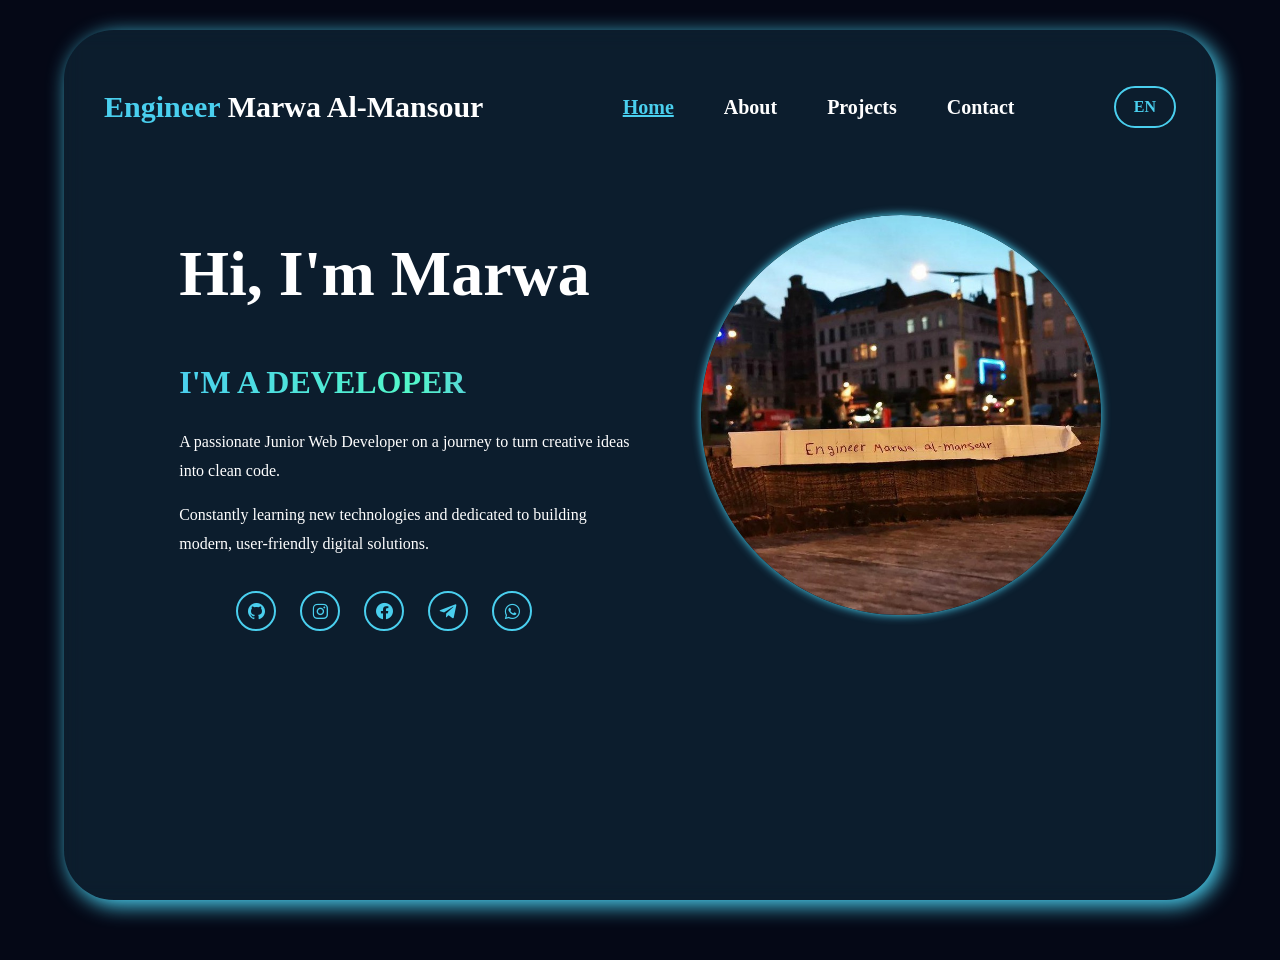
==== index.html @ 865c9d6d "Update index.html" ====
<!DOCTYPE html>
<html lang="en">
<head>
    <meta charset="UTF-8">
    <meta name="viewport" content="width=device-width, initial-scale=1.0">
    <meta name="description" content="Marwa Al-Mansour - Junior Web Developer Portfolio">
    <title>Marwa | Home</title>
    <link rel="stylesheet" href="https://unpkg.com/aos@next/dist/aos.css" />
    <link rel="stylesheet" href="style.css">
    <link href='https://unpkg.com/boxicons@2.1.4/css/boxicons.min.css' rel='stylesheet'>
    <link rel="icon" type="image/png" href="images/icon.png">
<link rel="apple-touch-icon" href="images/icon.png">
<link rel="manifest" href="manifest.json">
</head>
<body>
    <video autoplay loop muted plays-inline class="back-vid">
        <source src="images/galaxy.mp4" type="video/mp4">
    </video>

    <section class="main-section">
       <nav>

    <h1 class="logo" data-aos="zoom-in" data-aos-duration="1000">
        <span style="color:#4acfee;" data-lang="engineer">Engineer</span>
        <span data-lang="name">
                    Marwa Al-Mansour
    </span>
    </h1>
    
    <ul id="nav-links">
        <li><a class="active" href="index.html" data-lang="home">Home</a></li>
        <li><a href="about.html" data-lang="about">About</a></li>
        <li><a href="projects.html" data-lang="projects">Projects</a></li>
        <li><a href="contact.html" data-lang="contact">Contact</a></li>
    </ul>
 <div class="menu-toggle" id="menu-toggle">
            <i class='bx bx-menu'></i>
        </div>
    <div class="right-tools">
        <div class="language-toggle" id="language-toggle">EN</div>

    </div>

</nav>

        <div class="hero">
            <div class="hero-info">
                <h1
                    data-lang="hello"
                    data-aos="fade-right"
                    data-aos-duration="1000"
                    data-aos-delay="700">
                    Hi, I'm Marwa
                </h1>
                <h2 data-lang="developer">
                    I'm a Developer
                </h2>
                <p data-lang="intro1">
                    A passionate Junior Web Developer on a journey to turn creative ideas into clean code.
                </p>
                <p data-lang="intro2">
                    Constantly learning new technologies and dedicated to building modern, user-friendly digital solutions.
                </p>
                <div class="Buttons">
                    <ul class="ul-icons">
                        <li>
                            <a href="https://github.com/mar0wa22" target="_blank">
                                <i class='bx bxl-github'></i>
                            </a>
                        </li>
                        <li>
                            <a href="https://instagram.com/mar0wa22" target="_blank">
                                <i class='bx bxl-instagram'></i>
                            </a>
                        </li>
                        <li>
                            <a href="https://facebook.com/mar0wa22" target="_blank">
                                <i class='bx bxl-facebook-circle'></i>
                            </a>
                        </li>
                        <li>
                            <a href="https://t.me/mar0wa22" target="_blank">
                                <i class='bx bxl-telegram'></i>
                            </a>
                        </li>
                        <li>
                            <a href="https://wa.me/967779814624" target="_blank">
                                <i class='bx bxl-whatsapp'></i>
                            </a>
                        </li>
                    </ul>
                </div>
            </div>
            <div class="hero-img" data-aos="zoom-in-left" data-aos-duration="2500">
                <img src="images/marwa2.jpg" alt="Marwa Al-Mansour">
            </div>
        </div>
    </section>

    <script src="https://unpkg.com/aos@next/dist/aos.js"></script>
    <script>
        AOS.init();
    </script>

    <script src="language.js"></script>
    <script src="menu.js"></script>
</body>
</html>
---- style.css ----
/* ===========================
RESET & BASE
=========================== */
• {
margin: 0;
padding: 0;
box-sizing: border-box;
font-family: Arial, Helvetica, sans-serif;
-webkit-tap-highlight-color: transparent;
}

html {
scroll-behavior: smooth;
}

body {
position: relative;
width: 100%;
min-height: 100vh;
margin: 0;
padding: 30px 0;
display: flex;
justify-content: center;
align-items: flex-start;
overflow-y: auto;
overflow-x: hidden;
background: #050816;
}

/* ===========================
VIDEO BACKGROUND
=========================== */
.back-vid {
position: fixed;
top: 0;
left: 0;
width: 100%;
height: 100%;
object-fit: cover;
z-index: -1;
}

/* ===========================
MAIN SECTION
=========================== */
.main-section {
width: 90%;
max-width: 1400px;
min-height: 90vh;
background-color: #4ad0ee1b; backdrop-filter: blur(10px);
border-radius: 50px;
box-shadow: 5px 5px 20px 1px #4acfee;
padding-bottom: 60px;
}

/* ===========================
NAVIGATION
=========================== */
nav {
display: flex;
justify-content: space-between;
align-items: center;
padding: 30px 40px;
flex-wrap: wrap;
gap: 20px;
}

nav h1 {
color: white;
font-size: 30px;
font-weight: 900;
}

nav ul {
list-style: none;
display: flex;
}

nav a {
color: white;
text-decoration: none;
font-size: 20px;
font-weight: bold;
transition: 0.2s;
padding: 0px 25px;
}

nav a:hover,
.active {
color: #4acfee;
text-decoration: underline;
}

/* ===========================
HERO SECTION
=========================== */
.hero {
display: flex;
justify-content: space-between; align-items: center;
padding: 0 10%;
gap: 60px;
color: white;
}
.hero-info{
    flex: 1;
    min-width: 0;
}

.hero h1 {
font-size: clamp(2.2rem, 5vw, 4rem);
}

.hero h2 {
margin-top: 20px;
font-size: clamp(1.4rem, 3vw, 2rem);
text-transform: uppercase;
background: linear-gradient(to right, #4acfee, #53f8c9, #6070fd, #5bbdff, #4acfee);
background-size: 200%;
background-clip: text;
-webkit-background-clip: text;
-webkit-text-fill-color: transparent;
animation: animate-gradient 2.5s linear infinite;
}

.hero p {
width: 100%;
max-width: 550px;
line-height: 1.8;
}

.hero-img {
width: 100%;
max-width: 400px;
aspect-ratio: 1/1;
background-color: transparent;
position: relative;
border-radius: 50%;
display: flex;
justify-content: center;
overflow: hidden;
box-shadow: 0 0 10px #4eddfd;
transition: 0.5s;
}

.hero-img:hover {
box-shadow: 0 0 25px #4acfee;
}

.hero-img img {
position: absolute;
width: 100%;
height: 100%; object-fit: cover;
border-radius: 50%;
}

/* ===========================
BUTTONS & ICONS
=========================== */
.Buttons {
display: flex;
flex-wrap: wrap;
gap: 10px;
}

.btn {
display: inline-block;
padding: 15px 30px;
background-color: #4acfee;
border: 2px solid #4acfee;
border-radius: 40px;
box-shadow: 0 0 10px #4acfee;
font-size: 16px;
font-weight: 900;
color: #0e1217;
cursor: pointer;
margin-right: 15px;
transition: 0.3s;
white-space: nowrap;
text-decoration: none;
touch-action: manipulation;
}

.btn:hover {
background-color: transparent;
box-shadow: none;
color: #4acfee;
}

.ul-icons {
display: flex;
align-items: center;
flex-wrap: wrap;
transform: none;
}

.ul-icons li{
    list-style: none;
    margin-left: 10px;

    opacity: 0;
    transform: translateY(20px);
    animation: socialFade .6s ease forwards;
}

.ul-icons li:nth-child(1){
    animation-delay: .2s;
}

.ul-icons li:nth-child(2){
    animation-delay: .35s;
}

.ul-icons li:nth-child(3){
    animation-delay: .5s;
}

.ul-icons li:nth-child(4){
    animation-delay: .65s;
}

.ul-icons li:nth-child(5){
    animation-delay: .8s;
}

@keyframes socialFade{
    from{
        opacity: 0;
        transform: translateY(20px);
    }

    to{
        opacity: 1;
        transform: translateY(0);
    }
}

.ul-icons a { display: inline-flex;
padding: 8px;
border: 2px solid #4acfee;
border-radius: 50%;
font-size: 20px;
color: #4acfee;
text-decoration: none;
margin: 0 7px;
transition: 0.3s;
touch-action: manipulation;
}

.ul-icons a:hover {
background: #4acfee;
color: #0e1217;
box-shadow: 0 0 10px #4acfee;
}

/* ===========================
ANIMATIONS
=========================== */
@keyframes animate-gradient {
to {
background-position: 200%;
}
}

/* ===========================
TITLE
=========================== */
.title {
text-align: center;
color: #4acfee;
font-size: clamp(2rem, 5vw, 55px);
margin-bottom: 60px;
}

/* ===========================
ABOUT PAGE
=========================== */
.about-page {
padding: 70px 10%;
color: white;
}

.about-container {
display: flex;
justify-content: space-between;
align-items: center;
gap: 70px; flex-wrap: wrap;
}

.about-image {
width: 380px;
max-width: 100%;
height: 380px;
border-radius: 50%;
overflow: hidden;
box-shadow: 0 0 20px #4acfee;
}

.about-image img {
width: 100%;
height: 100%;
object-fit: cover;
}

.about-content {
flex: 1;
min-width: 300px;
}

.about-content h2 {
font-size: clamp(1.5rem, 4vw, 40px);
margin-bottom: 20px;
}

.about-content p {
color: #d6d6d6;
line-height: 2;
font-size: clamp(1rem, 2.5vw, 20px);
margin-bottom: 20px;
}

/* ===========================
EDUCATION
=========================== */
.education {
padding: 80px 10%;
color: white;
}

.edu-container {
display: flex;
justify-content: center;
margin-top: 50px;
}

.edu-card { width: 500px;
max-width: 100%;
padding: 40px;
background: #ffffff10;
backdrop-filter: blur(15px);
border: 1px solid #4acfee;
border-radius: 25px;
text-align: center;
transition: 0.5s;
box-shadow: 0 0 20px #4acfee33;
}

.edu-card:hover {
transform: translateY(-10px);
box-shadow: 0 0 25px #4acfee;
}

.edu-card i {
font-size: 70px;
color: #4acfee;
margin-bottom: 20px;
}

.edu-card h2 {
font-size: clamp(1.3rem, 3vw, 30px);
margin-bottom: 10px;
color: white;
}

.edu-card h3 {
color: #4acfee;
margin-bottom: 15px;
}

.edu-card p {
color: #ddd;
margin-bottom: 15px;
}

.edu-card span {
color: #53f8c9;
font-weight: bold;
}

/* ===========================
HOBBIES
=========================== */
.hobbies {
padding: 80px 10%;
color: white;}

.cards {
display: grid;
grid-template-columns: repeat(auto-fit, minmax(220px, 1fr));
gap: 30px;
}

.card {
background: #ffffff10;
backdrop-filter: blur(10px);
border: 1px solid #4acfee;
border-radius: 20px;
padding: 40px;
text-align: center;
transition: 0.4s;
}

.card:hover {
transform: translateY(-10px);
box-shadow: 0 0 20px #4acfee;
}

.card i {
font-size: 60px;
color: #4acfee;
margin-bottom: 20px;
}

.card h3 {
color: white;
}

/* ===========================
GOALS
=========================== */
.goals {
padding: 80px 10%;
}

.goal-card {
background: #ffffff10;
border: 1px solid #4acfee;
border-radius: 25px;
padding: 40px;
text-align: center;
transition: 0.4s;
}

.goal-card:hover { transform: scale(1.02);
box-shadow: 0 0 25px #4acfee;
}

.goal-card i {
font-size: 70px;
color: #4acfee;
margin-bottom: 25px;
}

.goal-card p {
font-size: clamp(1rem, 2.5vw, 22px);
color: white;
line-height: 2;
}

/* ===========================
LANGUAGES
=========================== */
.languages {
padding: 80px 10%;
}

.language-box {
display: flex;
flex-direction: column;
gap: 35px;
}

.lang span {
font-size: 22px;
color: white;
font-weight: bold;
}

.bar {
width: 100%;
height: 18px;
background: #222;
border-radius: 20px;
margin-top: 12px;
overflow: hidden;
}

.bar div {
height: 100%;
background: linear-gradient(to right, #4acfee, #53f8c9);
border-radius: 20px;
}
/* ===========================
CONTACT PAGE
=========================== */
.contact-page {
padding: 70px 10%;
color: white;
}

.projects-subtitle {
text-align: center;
color: #ccc;
margin-bottom: 60px;
font-size: clamp(0.9rem, 2.5vw, 18px);
}

.contact-container {
display: grid;
grid-template-columns: 1fr 1fr;
gap: 50px;
align-items: start;
}

.contact-info {
display: grid;
gap: 25px;
}

.contact-card {
background: #ffffff10;
border: 1px solid #4acfee;
border-radius: 20px;
padding: 25px;
transition: 0.4s;
backdrop-filter: blur(10px);
}

.contact-card:hover {
transform: translateY(-8px);
box-shadow: 0 0 20px #4acfee;
}

.contact-card i {
font-size: 45px;
color: #4acfee;
margin-bottom: 15px;
}

.contact-card h3 {
color: white;
margin-bottom: 10px;}

.contact-card p {
color: #ddd;
word-break: break-word;
}

/* ===========================
FORM
=========================== */
.contact-form {
display: flex;
flex-direction: column;
gap: 20px;
}

.contact-form input,
.contact-form textarea {
padding: 18px;
border-radius: 15px;
border: 1px solid #4acfee;
background: #ffffff10;
color: white;
outline: none;
font-size: 16px;
width: 100%;
}

.contact-form input:focus,
.contact-form textarea:focus {
box-shadow: 0 0 15px #4acfee;
}

/* ===========================
SOCIAL SECTION
=========================== */
.social-section {
padding: 80px 10%;
text-align: center;
}

.social-icons {
display: flex;
justify-content: center;
gap: 25px;
flex-wrap: wrap;
list-style: none;
}

.social-icons a { width: 65px;
height: 65px;
border: 2px solid #4acfee;
border-radius: 50%;
display: flex;
align-items: center;
justify-content: center;
color: #4acfee;
font-size: 32px;
text-decoration: none;
transition: 0.4s;
touch-action: manipulation;
}

.social-icons a:hover {
background: #4acfee;
color: #08131d;
transform: scale(1.15);
box-shadow: 0 0 20px #4acfee;
}

/* ===========================
PROJECTS PAGE
=========================== */
.projects-page {
padding: 70px 10%;
color: white;
}

.projects-container {
display: grid;
grid-template-columns: repeat(auto-fit, minmax(300px, 1fr));
gap: 35px;
}

.project-card {
background: #ffffff10;
border: 1px solid #4acfee;
border-radius: 20px;
overflow: hidden;
backdrop-filter: blur(15px);
transition: 0.4s ease;
cursor: pointer;
}

.project-card:hover {
transform: translateY(-15px) scale(1.03);
box-shadow:
0 0 15px #4acfee,
0 0 30px #4acfee, 0 0 60px #4acfee44;
}

.project-card img {
width: 100%;
height: 220px;
object-fit: cover;
transition: 0.4s;
}

.project-card:hover img {
transform: scale(1.08);
}

.project-info {
padding: 25px;
}

.project-info h2 {
margin-bottom: 15px;
color: #4acfee;
font-size: clamp(1.2rem, 3vw, 1.5rem);
}

.project-info p {
color: #ddd;
line-height: 1.7;
}

.tech {
display: flex;
flex-wrap: wrap;
gap: 10px;
margin: 20px 0;
}

.tech span {
background: #4acfee;
color: #08131d;
padding: 7px 15px;
border-radius: 30px;
font-size: 14px;
font-weight: bold;
}

.project-buttons {
display: flex;
gap: 15px;
flex-wrap: wrap;
}
/* ===========================
FILTER BUTTONS
=========================== */
.filter-buttons {
display: flex;
justify-content: center;
gap: 20px;
margin-bottom: 50px;
flex-wrap: wrap;
}

.filter-buttons button {
padding: 12px 28px;
border-radius: 30px;
border: 2px solid #4acfee;
background: transparent;
color: white;
cursor: pointer;
transition: 0.4s;
font-size: 17px;
touch-action: manipulation;
}

.filter-buttons button:hover {
background: #4acfee;
color: #08131d;
box-shadow: 0 0 20px #4acfee;
}

.active-filter {
background: #4acfee !important;
color: #08131d !important;
}

/* ===========================
PROJECT DETAILS
=========================== */
.project-details {
padding: 40px;
color: white;
}

/* ===========================
SLIDER
=========================== */
.slider {
display: flex;
align-items: center;
justify-content: center; gap: 20px;
margin: 50px auto 20px;
}

.slider button {
width: 60px;
height: 60px;
min-width: 60px;
border: none;
border-radius: 50%;
background: #4acfee;
color: #08131d;
font-size: 28px;
cursor: pointer;
transition: 0.3s;
touch-action: manipulation;
}

.slider button:hover {
transform: scale(1.15);
box-shadow: 0 0 20px #4acfee;
}

.slider img {
width: 100%;
max-width: 850px;
aspect-ratio: 16/9;
height: auto;
object-fit: contain;
object-position: center;
border-radius: 20px;
border: 2px solid #4acfee;
box-shadow: 0 0 25px #4acfee;
cursor: pointer;
}

/* ===========================
DOTS
=========================== */
.dots {
display: flex;
justify-content: center;
gap: 12px;
margin: 25px 0;
flex-wrap: wrap;
}

.dot {
width: 14px;
height: 14px; border-radius: 50%;
background: #777;
cursor: pointer;
transition: 0.3s;
touch-action: manipulation;
}

.dot.active {
background: #4acfee;
transform: scale(1.3);
}

/* ===========================
PROJECT DESCRIPTION
=========================== */
.project-description {
max-width: 900px;
margin: auto;
}

.project-description h2 {
color: #4acfee;
margin-top: 30px;
margin-bottom: 15px;
}

.project-description p {
line-height: 1.8;
color: #ddd;
}

.project-description ul {
padding-left: 20px;
color: white;
line-height: 2;
}

.project-description li {
margin-bottom: 10px;
}

.project-description .btn {
margin-top: 20px;
margin-right: 15px;
margin-bottom: 10px;
display: inline-block;
}

/* ===========================
LIGHTBOX =========================== */
.lightbox {
display: none;
position: fixed;
left: 0;
top: 0;
width: 100%;
height: 100%;
background: rgba(0, 0, 0, 0.95);
justify-content: center;
align-items: center;
z-index: 99999;
padding: 20px;
}

.lightbox img {
width: 90%;
max-width: 1200px;
max-height: 85vh;
object-fit: contain;
border-radius: 20px;
box-shadow: 0 0 35px #4acfee;
}

#close-lightbox {
position: absolute;
top: 20px;
right: 30px;
font-size: 50px;
color: white;
cursor: pointer;
transition: 0.3s;
z-index: 100000;
width: 60px;
height: 60px;
display: flex;
align-items: center;
justify-content: center;
touch-action: manipulation;
}

#close-lightbox:hover {
color: #4acfee;
}

/* ===========================
THEME TOGGLE
=========================== */
.theme-toggle {
width: 50px; height: 50px;
border: 2px solid #4acfee;
border-radius: 50%;
display: flex;
justify-content: center;
align-items: center;
color: #4acfee;
font-size: 24px;
cursor: pointer;
transition: 0.3s;
touch-action: manipulation;
}

.theme-toggle:hover {
background: #4acfee;
color: #08131d;
box-shadow: 0 0 20px #4acfee;
}

/* ===========================
LANGUAGE TOGGLE
=========================== */
.nav-tools {
display: flex;
align-items: center;
gap: 15px;
}

.language-toggle {
border: 2px solid #4acfee;
color: #4acfee;
padding: 10px 18px;
border-radius: 30px;
cursor: pointer;
font-weight: bold;
transition: 0.3s;
touch-action: manipulation;
}

.language-toggle:hover {
background: #4acfee;
color: #08131d;
box-shadow: 0 0 15px #4acfee;
}

/* ===========================
MOBILE MENU
=========================== */
.menu-toggle {
display: none;
font-size: 34px;
color: #4acfee;
cursor: pointer;
touch-action: manipulation;
}

/* ===========================
RESPONSIVE - 1220px+ (Desktop/Laptop)
=========================== */
@media (min-width: 1220px) { body {
width: 100%;
min-height: 100vh;
overflow-y: auto;
overflow-x: hidden;
}

/* فقط الصفحة الرئيسية بدون تمرير */
body.no-scroll-page {
height: 100vh;
overflow: hidden;
}
}

/* ===========================
RESPONSIVE - 992px (Tablet)
=========================== */
@media (max-width: 992px) {
nav {
flex-wrap: wrap;
gap: 20px;
padding: 25px 30px;
}

.hero {
flex-direction: column-reverse;
text-align: center;
padding: 40px 5%;
gap: 40px;
}

.hero p {
margin: auto;
}

.hero-img {
width: 300px;
height: 300px;
max-width: 300px;
border-radius: 50%;
overflow: hidden;
margin: 20px auto;
}

.about-container {
flex-direction: column;
text-align: center;
}

.about-image { width: 280px;
height: 280px;
margin: 0 auto;
}

.contact-container {
grid-template-columns: 1fr;
}

.project-details {
padding: 25px;
}

.projects-container {
grid-template-columns: repeat(auto-fit, minmax(280px, 1fr));
}
}

/* ===========================
RESPONSIVE - 768px (Mobile)
=========================== */
@media (max-width: 768px) {
body {
padding: 15px 0;
}

.main-section {
width: 95%;
border-radius: 25px;
padding-bottom: 40px;
}

nav{
    display: flex;
    justify-content: space-between;
    align-items: center;
    padding: 20px;
    position: relative;
}

.nav-tools{
    display: flex;
    align-items: center;
    gap: 15px;
}

[dir="rtl"] .nav-tools{
    flex-direction: row;
}
nav h1 {
font-size: 22px;
}

.menu-toggle {
display: block;
}

nav ul {
display: none;
flex-direction: column;
position: absolute;
top: 80px; left: 0;
width: 100%;
background: rgba(10, 15, 30, 0.97);
backdrop-filter: blur(20px);
padding: 20px 0;
border-radius: 20px;
z-index: 1000;
box-shadow: 0 10px 30px rgba(0, 0, 0, 0.5);
}

nav ul.show {
display: flex;
}

nav ul li {
text-align: center;
padding: 15px 0;
}

nav a {
font-size: 18px;
padding: 10px 20px;
}

.hero {
padding: 30px 5%;
gap: 30px;
}
.hero-info{
   width: 100%;
}
.hero-img {
width: 250px;
height: 250px;
max-width: 250px;
}

.hero h1 {
font-size: 2rem;
}

.hero h2 {
font-size: 1.3rem;
}

.hero p {
font-size: 1rem;
}

.ul-icons {
justify-content: center;
transform: none; }

.btn {
padding: 12px 22px;
font-size: 15px;
}

.cards {
grid-template-columns: 1fr;
}

.projects-container {
grid-template-columns: 1fr;
}

.slider {
flex-direction: column;
gap: 15px;
}

.slider img {
width: 100%;
height: auto;
border-radius: 15px;
}

.slider button {
width: 50px;
height: 50px;
min-width: 50px;
font-size: 24px;
}

.project-buttons {
flex-direction: column;
}

.project-buttons .btn {
width: auto;
text-align: center;
margin-right: 0;
}

.title {
font-size: 2rem;
margin-bottom: 40px;
}

.filter-buttons {
gap: 10px; }

.filter-buttons button {
padding: 10px 20px;
font-size: 15px;
}

.about-page,
.education,
.hobbies,
.goals,
.languages,
.contact-page,
.social-section,
.projects-page {
padding: 50px 5%;
}

.contact-card {
padding: 20px;
}

.contact-card i {
font-size: 35px;
}

.social-icons {
gap: 15px;
}

.social-icons a {
width: 55px;
height: 55px;
font-size: 26px;
}

.edu-card {
padding: 30px 20px;
}

.edu-card i {
font-size: 50px;
}

.card {
padding: 30px 20px;
}

.card i {
font-size: 45px; }

.goal-card {
padding: 30px 20px;
}

.goal-card i {
font-size: 50px;
}

.project-description .btn {
width: auto;
text-align: center;
margin-right: 0;
}

.lightbox img {
width: 95%;
border-radius: 10px;
}

#close-lightbox {
top: 15px;
right: 20px;
font-size: 40px;
}

/* إخفاء الفيديو على الجوال لتحسين الأداء */
.back-vid {
display: none;
}

body {
background: linear-gradient(135deg, #050816 0%, #0a1628 50%, #050816 100%);
}
}

/* ===========================
RESPONSIVE - 480px (Small Mobile)
=========================== */
@media (max-width: 480px) {
body {
padding: 10px 0;
}

.main-section {
width: 97%;
border-radius: 20px;
}
nav {
padding: 15px;
}

nav h1 {
font-size: 18px;
}

.nav-tools {
gap: 10px;
}

.theme-toggle {
width: 42px;
height: 42px;
font-size: 20px;
}

.language-toggle {
padding: 8px 14px;
font-size: 14px;
}

.hero {
padding: 20px 3%;
}

.hero h1 {
font-size: 1.7rem;
}

.hero h2 {
font-size: 1.1rem;
}

.hero-img {
width: 200px;
height: 200px;
max-width: 200px;
}

.ul-icons a {
padding: 6px;
font-size: 18px;
margin: 0 4px;
}

.title {
font-size: 1.6rem;
margin-bottom: 30px; }

.projects-subtitle {
font-size: 0.9rem;
margin-bottom: 30px;
}

.btn {
padding: 12px 20px;
font-size: 14px;
width: auto;
text-align: center;
margin-right: 0;
margin-bottom: 10px;
}

.about-image {
width: 200px;
height: 200px;
}

.about-content h2 {
font-size: 1.3rem;
}

.about-content p {
font-size: 0.95rem;
}

.edu-card h2 {
font-size: 1.2rem;
}

.contact-form{
    display: flex;
    flex-direction: column;
    align-items: center;
    width: 100%;
}
.contact-form input,
.contact-form textarea {
padding: 14px;
font-size: 16px;
margin-bottom: 20px;
}

.social-icons a {
width: 40px;
height: 40px;
font-size: 24px;
text-align: center;
}

.project-card img {
height: 180px;
}

.project-info { padding: 20px 15px;
}

.tech span {
padding: 5px 12px;
font-size: 12px;
}

.filter-buttons {
flex-direction: column;
align-items: center;
}

.filter-buttons button {
width: 100%;
max-width: 250px;
}

.slider button {
width: 45px;
height: 45px;
min-width: 45px;
font-size: 22px;
}

.dots {
gap: 8px;
}

.dot {
width: 12px;
height: 12px;
}

.project-description h2 {
font-size: 1.3rem;
}

.project-description ul {
padding-left: 15px;
font-size: 0.95rem;
}

.lang span {
font-size: 18px;
}

.bar {
height: 14px;
}}

/* ===========================
RESPONSIVE - 360px (Very Small)
=========================== */
@media (max-width: 360px) {
nav h1 {
font-size: 16px;
}

.hero h1 {
font-size: 1.5rem;
}

.hero-img {
width: 170px;
height: 170px;
max-width: 170px;
}

.title {
font-size: 1.4rem;
}

.social-icons {
gap: 10px;
}

.social-icons a {
width: 45px;
height: 45px;
font-size: 22px;
}
}

/* ===========================
RTL SUPPORT (Arabic)
=========================== */
[dir="rtl"] .project-description ul {
padding-left: 0;
padding-right: 20px;
}

[dir="rtl"] .btn {
margin-right: 0;
margin-left: 15px;
}

[dir="rtl"] .ul-icons li {
margin-left: 0; margin-right: 10px;
}

[dir="rtl"] nav ul {
padding-right: 0;
}

[dir="rtl"] .contact-form input,
[dir="rtl"] .contact-form textarea {
text-align: center;
}

/* ===========================
PERFORMANCE - Reduce Motion
=========================== */
@media (prefers-reduced-motion: reduce) {
* {
animation: none !important;
transition: none !important;
}
}

/* ===========================
SCROLLBAR STYLING
=========================== */
::-webkit-scrollbar {
width: 10px;
}

::-webkit-scrollbar-track {
background: #0a1628;
}

::-webkit-scrollbar-thumb {
background: #4acfee;
border-radius: 10px;
}

::-webkit-scrollbar-thumb:hover {
background: #53f8c9;
}
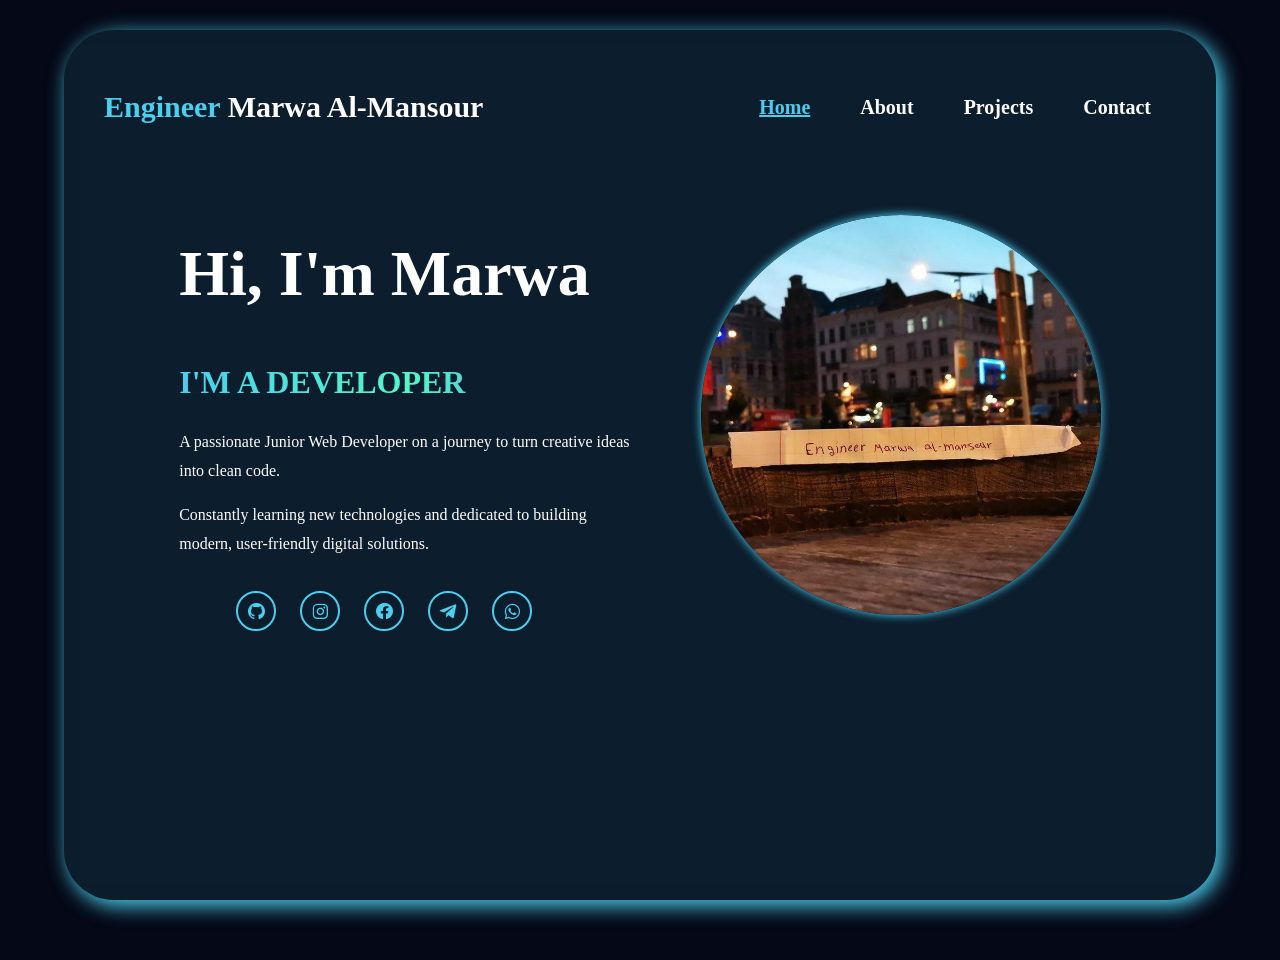
==== commit 1f873665: "Update index.html" ====
--- a/index.html
+++ b/index.html
@@ -33,14 +33,17 @@
         <li><a href="projects.html" data-lang="projects">Projects</a></li>
         <li><a href="contact.html" data-lang="contact">Contact</a></li>
     </ul>
+
  <div class="menu-toggle" id="menu-toggle">
             <i class='bx bx-menu'></i>
-        </div>
-    <div class="right-tools">
+            <div class="right-tools">
         <div class="language-toggle" id="language-toggle">EN</div>
 
     </div>
 
+        </div>
+
+    
 </nav>
 
         <div class="hero">
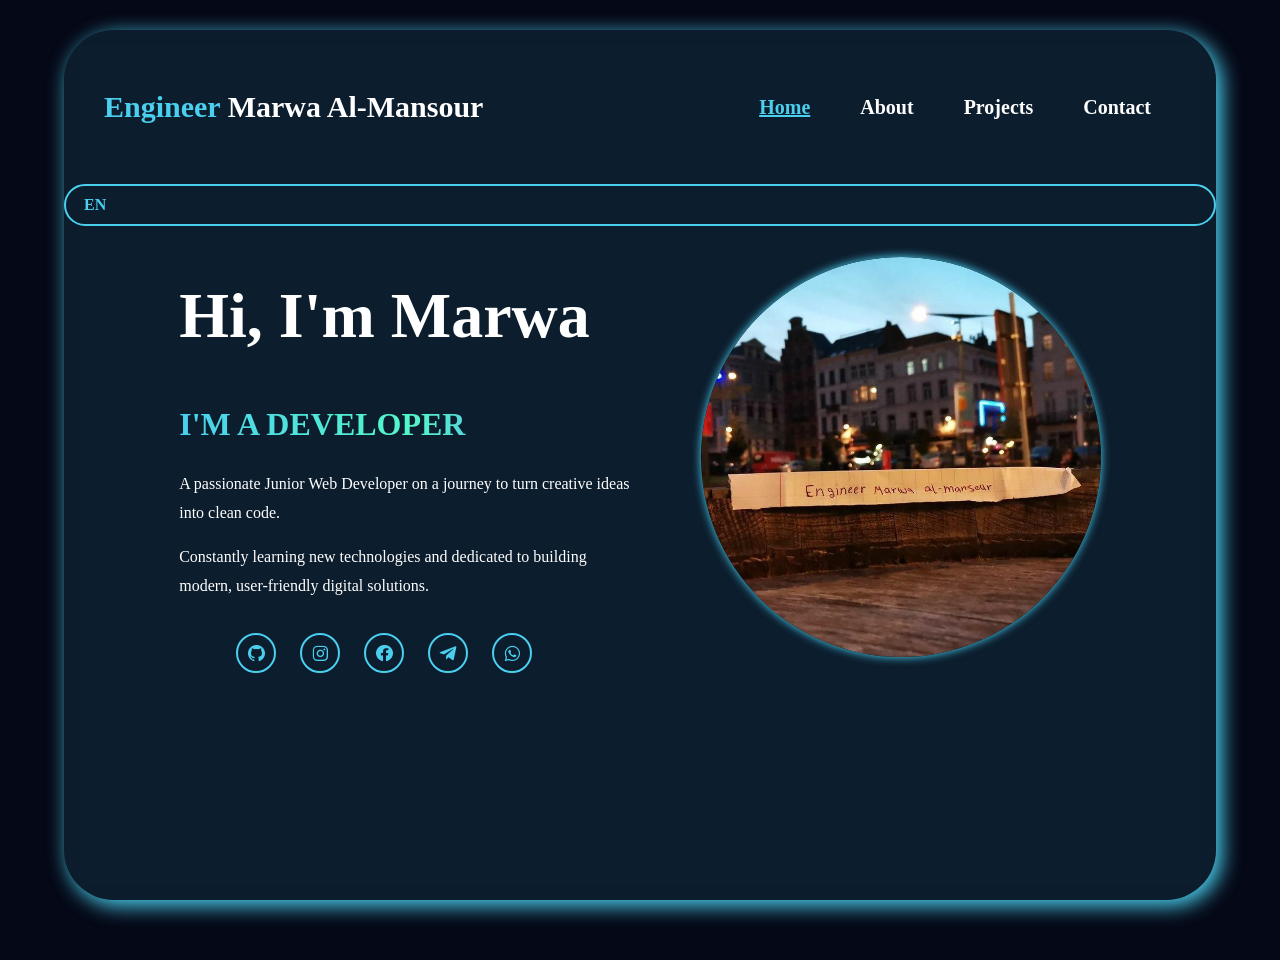
==== commit 0547fece: "update" ====
--- a/index.html
+++ b/index.html
@@ -33,18 +33,16 @@
         <li><a href="projects.html" data-lang="projects">Projects</a></li>
         <li><a href="contact.html" data-lang="contact">Contact</a></li>
     </ul>
+    
 
- <div class="menu-toggle" id="menu-toggle">
+</nav>
+<div class="menu-toggle" id="menu-toggle">
             <i class='bx bx-menu'></i>
-            <div class="right-tools">
+        </div>
+    <div class="right-tools">
         <div class="language-toggle" id="language-toggle">EN</div>
 
     </div>
-
-        </div>
-
-    
-</nav>
 
         <div class="hero">
             <div class="hero-info">
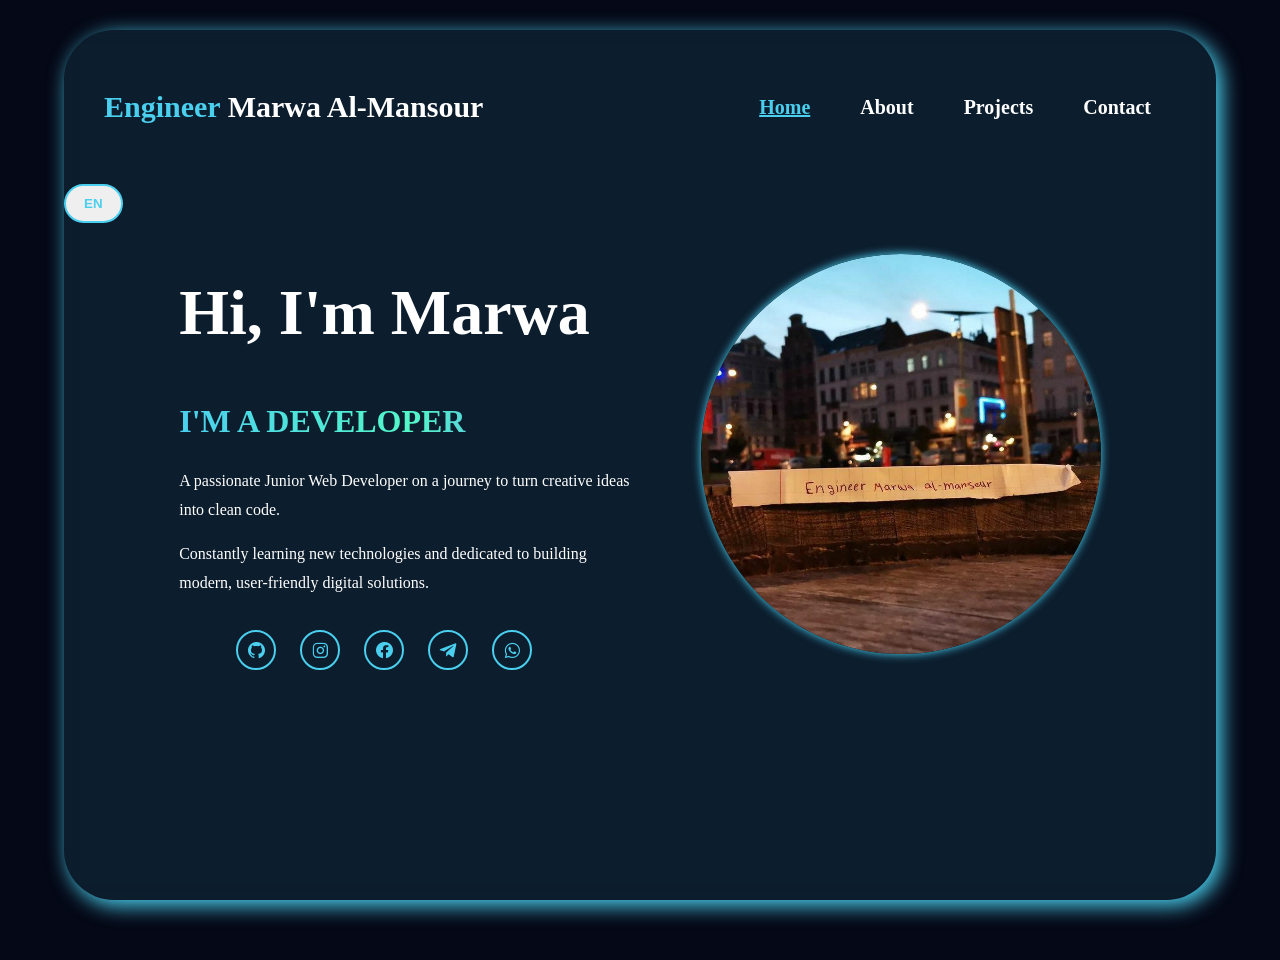
==== commit 5a5d1d7b: "update" ====
--- a/index.html
+++ b/index.html
@@ -34,15 +34,14 @@
         <li><a href="contact.html" data-lang="contact">Contact</a></li>
     </ul>
     
-
-</nav>
 <div class="menu-toggle" id="menu-toggle">
             <i class='bx bx-menu'></i>
         </div>
-    <div class="right-tools">
-        <div class="language-toggle" id="language-toggle">EN</div>
+</nav>
 
-    </div>
+    <button class="language-toggle" id="language-toggle">
+    EN
+</button>
 
         <div class="hero">
             <div class="hero-info">
--- a/style.css
+++ b/style.css
@@ -1257,6 +1257,17 @@
 }
 
 .language-toggle {
+    width: 60px;
+    height: 40px;
+    border: 2px solid #4acfee;
+    border-radius: 25px;
+    background: transparent;
+    color: #4acfee;
+    font-size: 14px;
+    font-weight: bold;
+    cursor: pointer;
+}
+.language-toggle {
 padding: 8px 14px;
 font-size: 14px;
 }
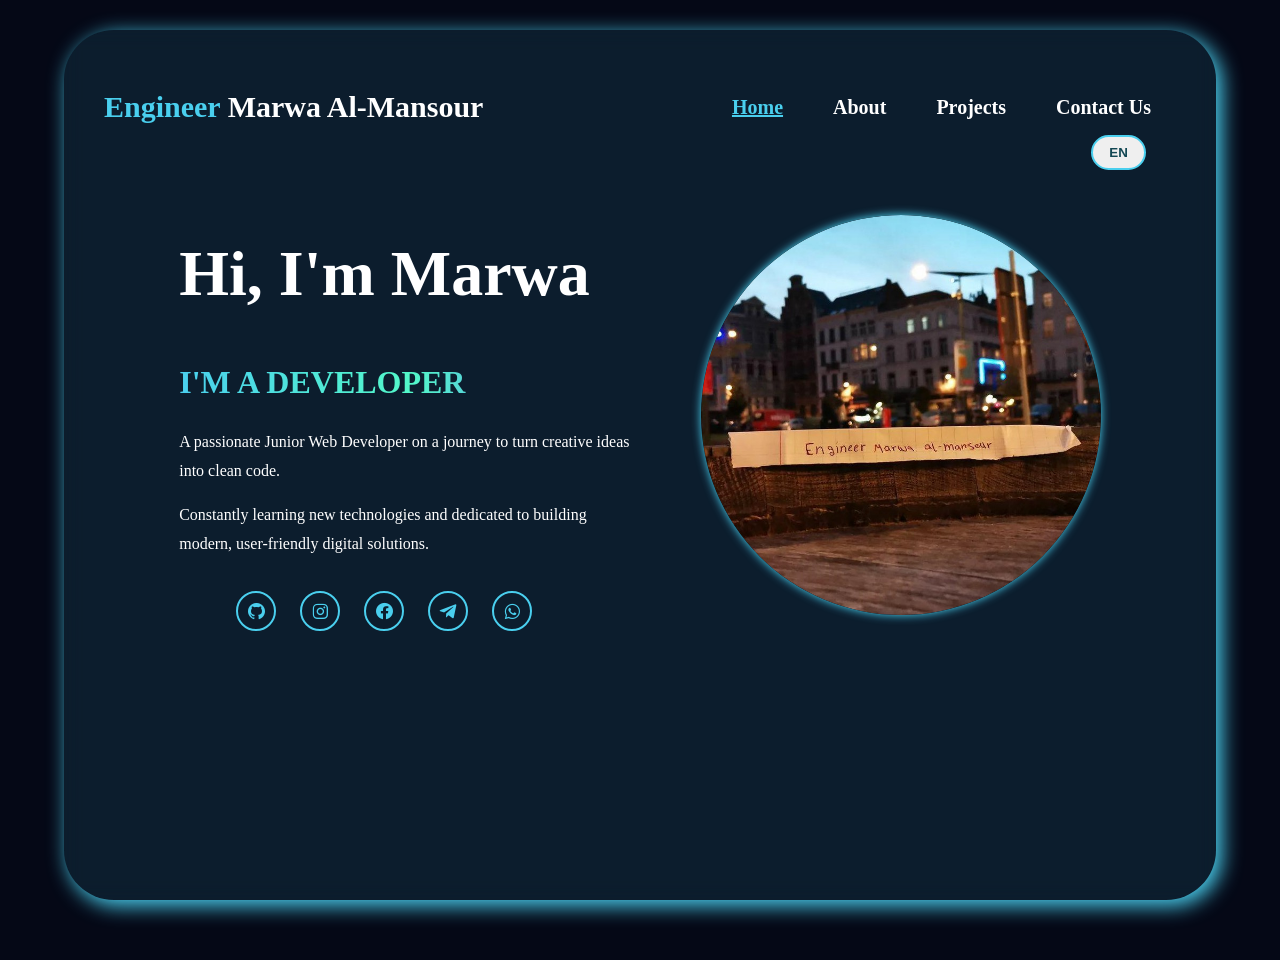
==== commit dbe066a0: "update" ====
--- a/index.html
+++ b/index.html
@@ -4,7 +4,7 @@
     <meta charset="UTF-8">
     <meta name="viewport" content="width=device-width, initial-scale=1.0">
     <meta name="description" content="Marwa Al-Mansour - Junior Web Developer Portfolio">
-    <title>Marwa | Home</title>
+    <title>Home</title>
     <link rel="stylesheet" href="https://unpkg.com/aos@next/dist/aos.css" />
     <link rel="stylesheet" href="style.css">
     <link href='https://unpkg.com/boxicons@2.1.4/css/boxicons.min.css' rel='stylesheet'>
@@ -31,7 +31,7 @@
         <li><a class="active" href="index.html" data-lang="home">Home</a></li>
         <li><a href="about.html" data-lang="about">About</a></li>
         <li><a href="projects.html" data-lang="projects">Projects</a></li>
-        <li><a href="contact.html" data-lang="contact">Contact</a></li>
+        <li><a href="contact.html" data-lang="contact">Contact US</a></li>
     </ul>
     
 <div class="menu-toggle" id="menu-toggle">
--- a/style.css
+++ b/style.css
@@ -937,12 +937,39 @@
 overflow-x: hidden;
 }
 
+.language-toggle {
+    position: absolute;
+    top: 105px;
+    right: 70px;
+    width: 55px;
+    height: 35px;
+    color: #124753;
+    display: flex;
+    justify-content: center;
+    align-items: center;
+    transition: 0.3s;
+    touch-action: manipulation;
+    
+}
+
 /* فقط الصفحة الرئيسية بدون تمرير */
 body.no-scroll-page {
 height: 100vh;
 overflow: hidden;
 }
-}
+
+
+.right-tools {
+    position: absolute;
+    top: 0;
+    right: 0;
+}
+body[dir="rtl"] .language-toggle {
+    right: auto;
+    left: 70px;
+}
+}
+
 
 /* ===========================
 RESPONSIVE - 992px (Tablet)
@@ -1107,21 +1134,22 @@
 }
 
 .slider {
-flex-direction: column;
-gap: 15px;
+    display: flex;
+    align-items: center;
+    justify-content: center;
+    flex-direction: row;
+    gap: 15px;
+}
+
+.slider button {
+    width: 30px;
+    height: 30px;
+    min-width: 30px;
 }
 
 .slider img {
-width: 100%;
-height: auto;
-border-radius: 15px;
-}
-
-.slider button {
-width: 50px;
-height: 50px;
-min-width: 50px;
-font-size: 24px;
+    width: 70%;
+    border-radius: 20px;
 }
 
 .project-buttons {
@@ -1216,10 +1244,10 @@
 font-size: 40px;
 }
 
-/* إخفاء الفيديو على الجوال لتحسين الأداء */
+/* إخفاء الفيديو على الجوال لتحسين الأداء
 .back-vid {
 display: none;
-}
+} */
 
 body {
 background: linear-gradient(135deg, #050816 0%, #0a1628 50%, #050816 100%);
@@ -1266,6 +1294,8 @@
     font-size: 14px;
     font-weight: bold;
     cursor: pointer;
+    margin-right: 15px;
+    margin-left: 15px;
 }
 .language-toggle {
 padding: 8px 14px;
